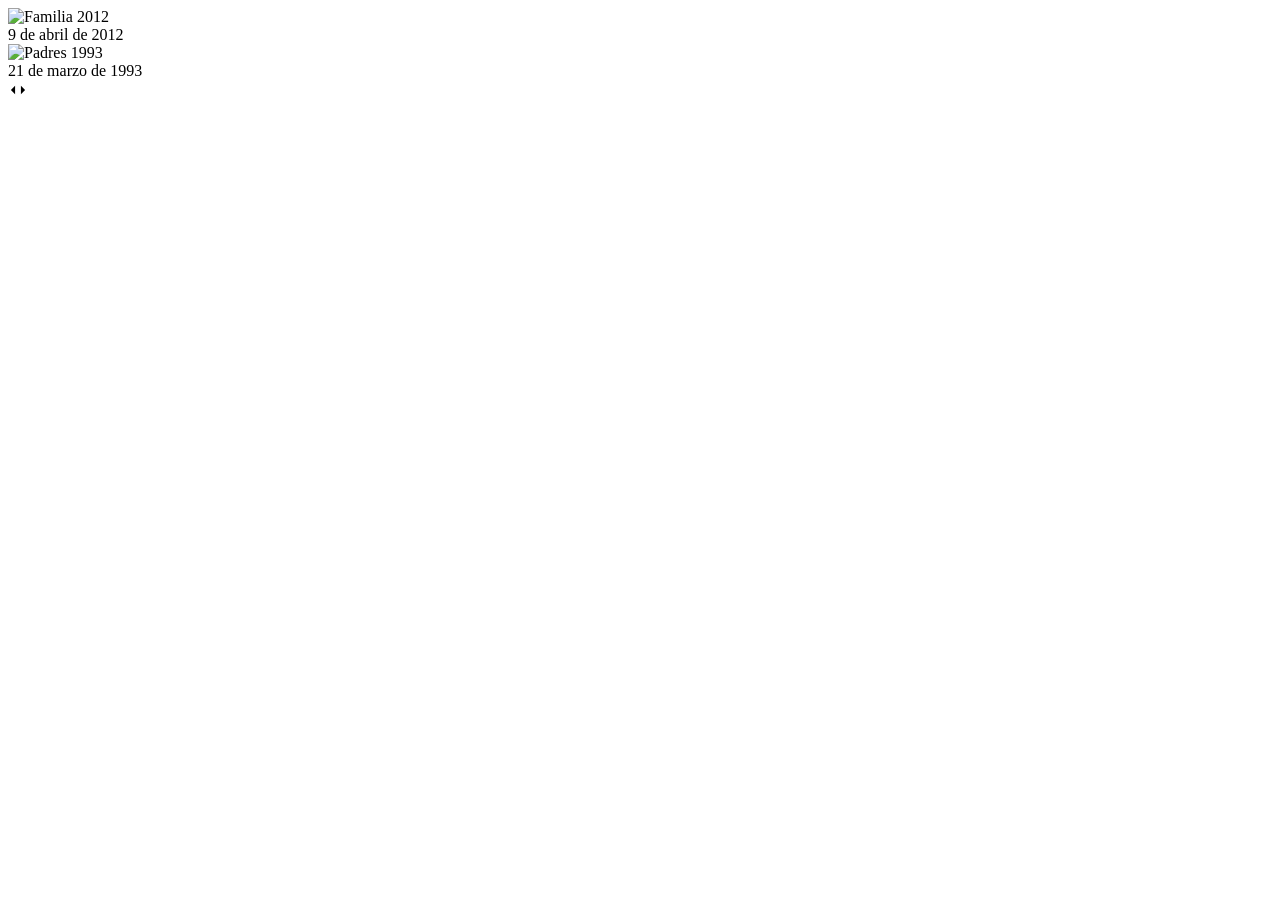
==== index.html @ 252fbdf5 "Add files via upload" ====
<!DOCTYPE html>
<html lang="es">
<head>
  <meta charset="UTF-8">
  <meta name="viewport" content="width=device-width, initial-scale=1.0">
  <title>Comparador de fotos</title>
  <link rel="stylesheet" href="style.css">
</head>
<body>

  <div class="container">
    <div class="slider-container" id="slider">
      <!-- Imagen Antes (2012) -->
      <img src="2012 04 09.jpg" alt="Familia 2012" class="img-before">
      <div class="badge badge-before">9 de abril de 2012</div>

      <!-- Imagen Después (1993) -->
      <div class="img-after-wrapper" id="afterWrapper">
        <img src="1993 03 21.jpg" alt="Padres 1993" class="img-after">
        <div class="badge badge-after">21 de marzo de 1993</div>
      </div>

      <!-- Control de deslizamiento (Handle) -->
      <div class="handle" id="handle">
        <div class="handle-line"></div>
        <div class="handle-button">
          <svg viewBox="0 0 24 24" width="20" height="20" fill="currentColor">
            <path d="M8.5 17l-5-5 5-5v10zm7 0l5-5-5-5v10z"/>
          </svg>
        </div>
        <div class="handle-line"></div>
      </div>
    </div>
  </div>

  <script src="script.js"></script>
</body>
</html>
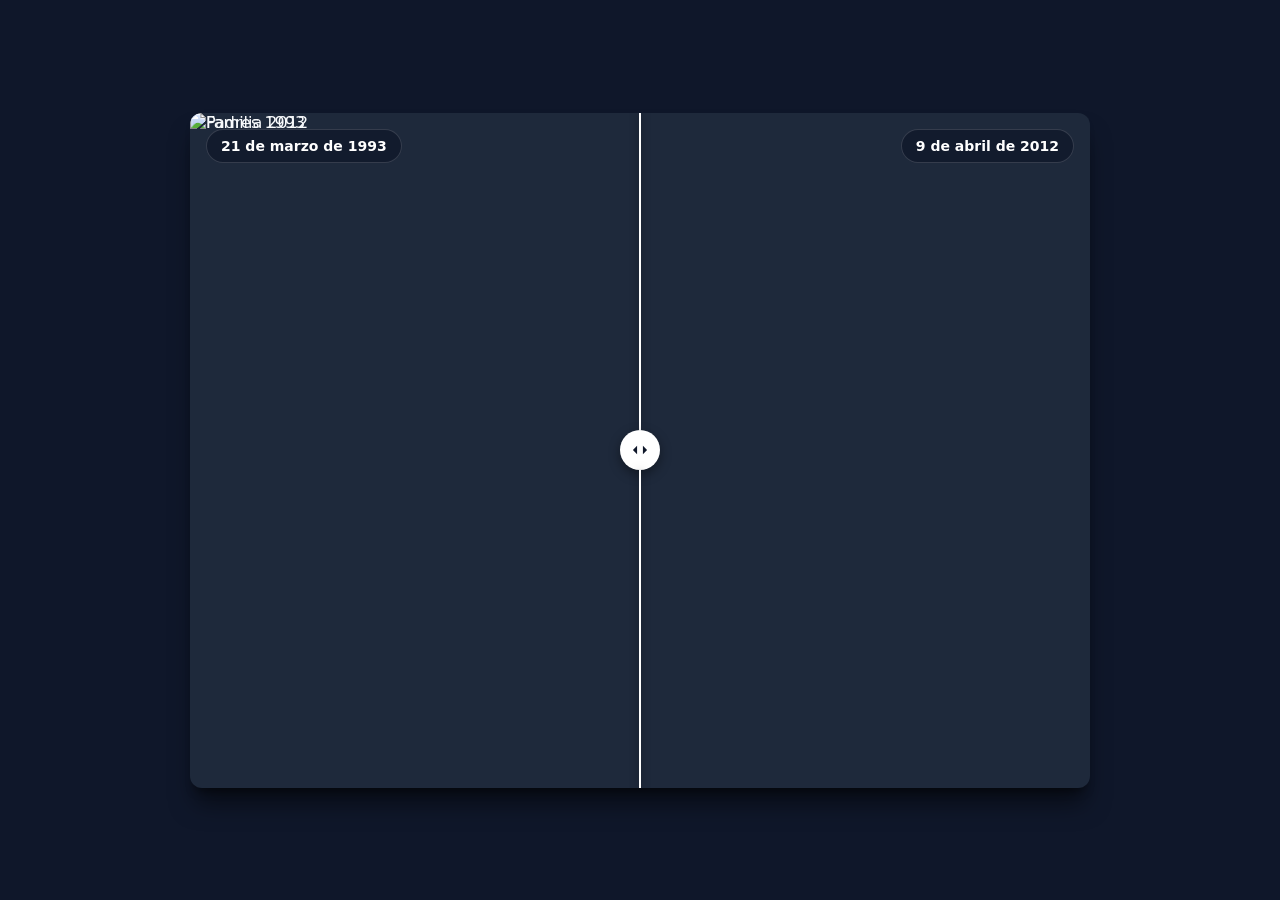
==== commit aec6a04f: "Update image file extensions from .jpg to .png" ====
--- a/index.html
+++ b/index.html
@@ -11,12 +11,12 @@
   <div class="container">
     <div class="slider-container" id="slider">
       <!-- Imagen Antes (2012) -->
-      <img src="2012 04 09.jpg" alt="Familia 2012" class="img-before">
+      <img src="2012 04 09.png" alt="Familia 2012" class="img-before">
       <div class="badge badge-before">9 de abril de 2012</div>
 
       <!-- Imagen Después (1993) -->
       <div class="img-after-wrapper" id="afterWrapper">
-        <img src="1993 03 21.jpg" alt="Padres 1993" class="img-after">
+        <img src="1993 03 21.png" alt="Padres 1993" class="img-after">
         <div class="badge badge-after">21 de marzo de 1993</div>
       </div>
 
@@ -35,4 +35,4 @@
 
   <script src="script.js"></script>
 </body>
-</html>+</html>
--- a/style.css
+++ b/style.css
@@ -0,0 +1,121 @@
+* {
+  box-sizing: border-box;
+  margin: 0;
+  padding: 0;
+}
+
+body {
+  font-family: system-ui, -apple-system, BlinkMacSystemFont, 'Segoe UI', Roboto, sans-serif;
+  background-color: #0f172a;
+  color: #f8fafc;
+  display: flex;
+  justify-content: center;
+  align-items: center;
+  min-height: 100vh;
+  padding: 20px;
+}
+
+.container {
+  width: 100%;
+  max-width: 900px;
+  margin: 0 auto;
+}
+
+.slider-container {
+  position: relative;
+  width: 100%;
+  aspect-ratio: 4 / 3;
+  overflow: hidden;
+  border-radius: 12px;
+  box-shadow: 0 20px 25px -5px rgba(0, 0, 0, 0.5), 0 8px 10px -6px rgba(0, 0, 0, 0.5);
+  user-select: none;
+  cursor: ew-resize;
+  background-color: #1e293b;
+}
+
+.slider-container img {
+  position: absolute;
+  top: 0;
+  left: 0;
+  width: 100%;
+  height: 100%;
+  object-fit: cover;
+  pointer-events: none;
+}
+
+.img-after-wrapper {
+  position: absolute;
+  top: 0;
+  left: 0;
+  width: 50%;
+  height: 100%;
+  overflow: hidden;
+  z-index: 10;
+}
+
+/* Forzar que la imagen interna mantenga el tamaño del contenedor principal */
+.img-after-wrapper img {
+  width: 100%;
+  height: 100%;
+  max-width: none;
+}
+
+/* Etiquetas de fecha */
+.badge {
+  position: absolute;
+  top: 16px;
+  padding: 8px 14px;
+  background-color: rgba(15, 23, 42, 0.75);
+  backdrop-filter: blur(8px);
+  color: #ffffff;
+  font-size: 0.875rem;
+  font-weight: 600;
+  border-radius: 20px;
+  border: 1px solid rgba(255, 255, 255, 0.15);
+  z-index: 20;
+  pointer-events: none;
+}
+
+.badge-before {
+  right: 16px;
+}
+
+.badge-after {
+  left: 16px;
+}
+
+/* Control deslizable */
+.handle {
+  position: absolute;
+  top: 0;
+  bottom: 0;
+  left: 50%;
+  width: 40px;
+  margin-left: -20px;
+  z-index: 30;
+  display: flex;
+  flex-direction: column;
+  align-items: center;
+  justify-content: center;
+  cursor: ew-resize;
+}
+
+.handle-line {
+  width: 2px;
+  height: 100%;
+  background-color: #ffffff;
+  box-shadow: 0 0 8px rgba(0, 0, 0, 0.5);
+}
+
+.handle-button {
+  width: 40px;
+  height: 40px;
+  background-color: #ffffff;
+  color: #0f172a;
+  border-radius: 50%;
+  display: flex;
+  align-items: center;
+  justify-content: center;
+  box-shadow: 0 4px 12px rgba(0, 0, 0, 0.4);
+  flex-shrink: 0;
+}
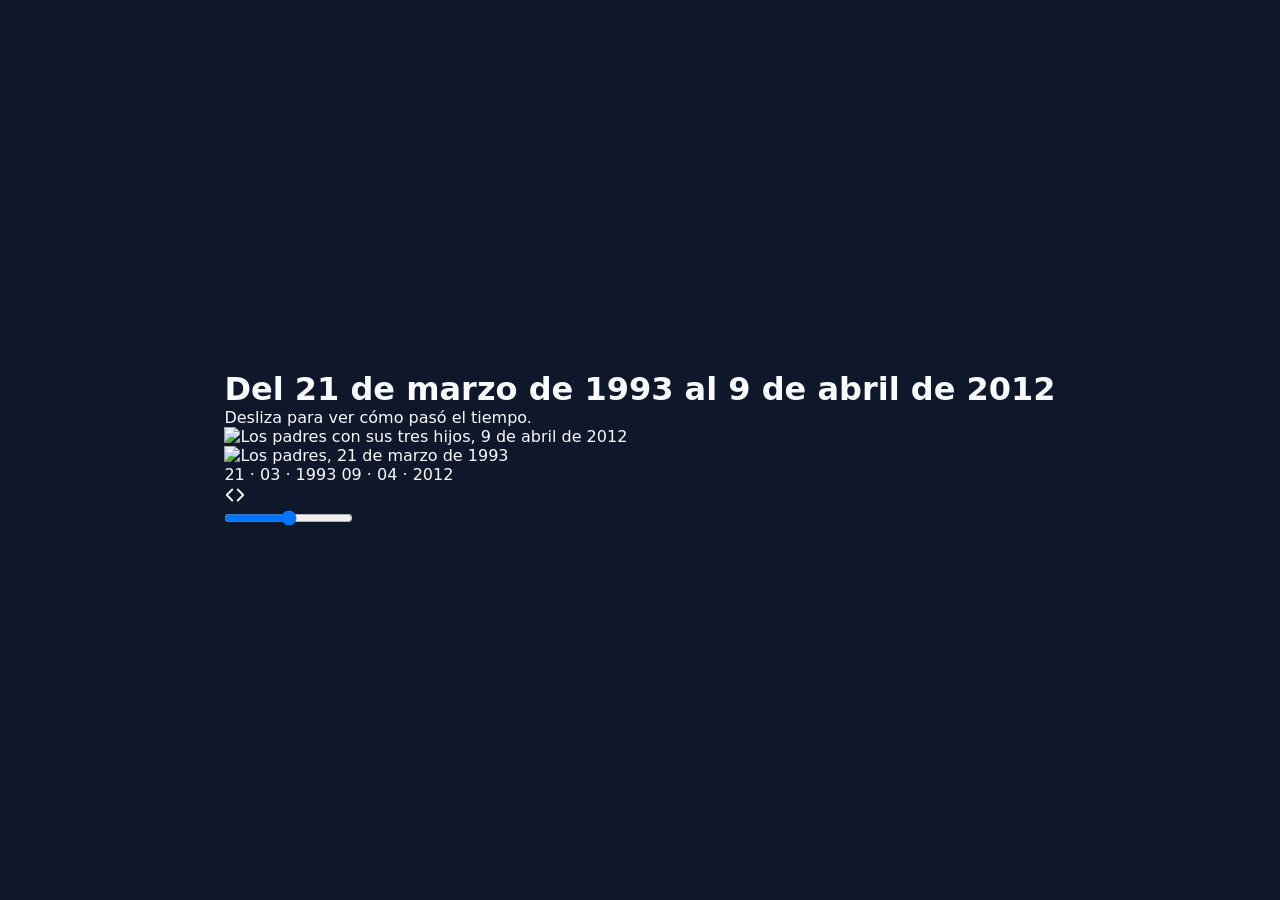
==== commit cea93d7a: "Update HTML structure and content for comparison" ====
--- a/index.html
+++ b/index.html
@@ -2,37 +2,37 @@
 <html lang="es">
 <head>
   <meta charset="UTF-8">
-  <meta name="viewport" content="width=device-width, initial-scale=1.0">
-  <title>Comparador de fotos</title>
+  <meta name="viewport" content="width=device-width, initial-scale=1">
+  <title>Antes y después · 1993 – 2012</title>
   <link rel="stylesheet" href="style.css">
 </head>
 <body>
+  <main class="pagina">
+    <h1 class="titulo">Del 21 de marzo de 1993 al 9 de abril de 2012</h1>
+    <p class="subtitulo">Desliza para ver cómo pasó el tiempo.</p>
 
-  <div class="container">
-    <div class="slider-container" id="slider">
-      <!-- Imagen Antes (2012) -->
-      <img src="2012 04 09.png" alt="Familia 2012" class="img-before">
-      <div class="badge badge-before">9 de abril de 2012</div>
+    <div class="comparador" id="comparador">
+      <!-- Imagen de fondo (después, 2012) -->
+      <img class="img img-despues" src="2012.jpg" alt="Los padres con sus tres hijos, 9 de abril de 2012" draggable="false">
 
-      <!-- Imagen Después (1993) -->
-      <div class="img-after-wrapper" id="afterWrapper">
-        <img src="1993 03 21.png" alt="Padres 1993" class="img-after">
-        <div class="badge badge-after">21 de marzo de 1993</div>
+      <!-- Imagen superior recortada (antes, 1993) -->
+      <div class="capa-antes" id="capaAntes">
+        <img class="img img-antes" src="1993.jpg" alt="Los padres, 21 de marzo de 1993" draggable="false">
       </div>
 
-      <!-- Control de deslizamiento (Handle) -->
-      <div class="handle" id="handle">
-        <div class="handle-line"></div>
-        <div class="handle-button">
-          <svg viewBox="0 0 24 24" width="20" height="20" fill="currentColor">
-            <path d="M8.5 17l-5-5 5-5v10zm7 0l5-5-5-5v10z"/>
-          </svg>
-        </div>
-        <div class="handle-line"></div>
+      <span class="etiqueta etiqueta-antes">21 · 03 · 1993</span>
+      <span class="etiqueta etiqueta-despues">09 · 04 · 2012</span>
+
+      <div class="asa" id="asa">
+        <span class="linea"></span>
+        <span class="boton" aria-hidden="true">
+          <svg viewBox="0 0 24 24" width="22" height="22" fill="none" stroke="currentColor" stroke-width="2" stroke-linecap="round" stroke-linejoin="round"><path d="M9 6l-6 6 6 6M15 6l6 6-6 6"/></svg>
+        </span>
       </div>
+
+      <input class="rango" id="rango" type="range" min="0" max="100" value="50" aria-label="Comparar las dos fotos">
     </div>
-  </div>
-
+  </main>
   <script src="script.js"></script>
 </body>
 </html>
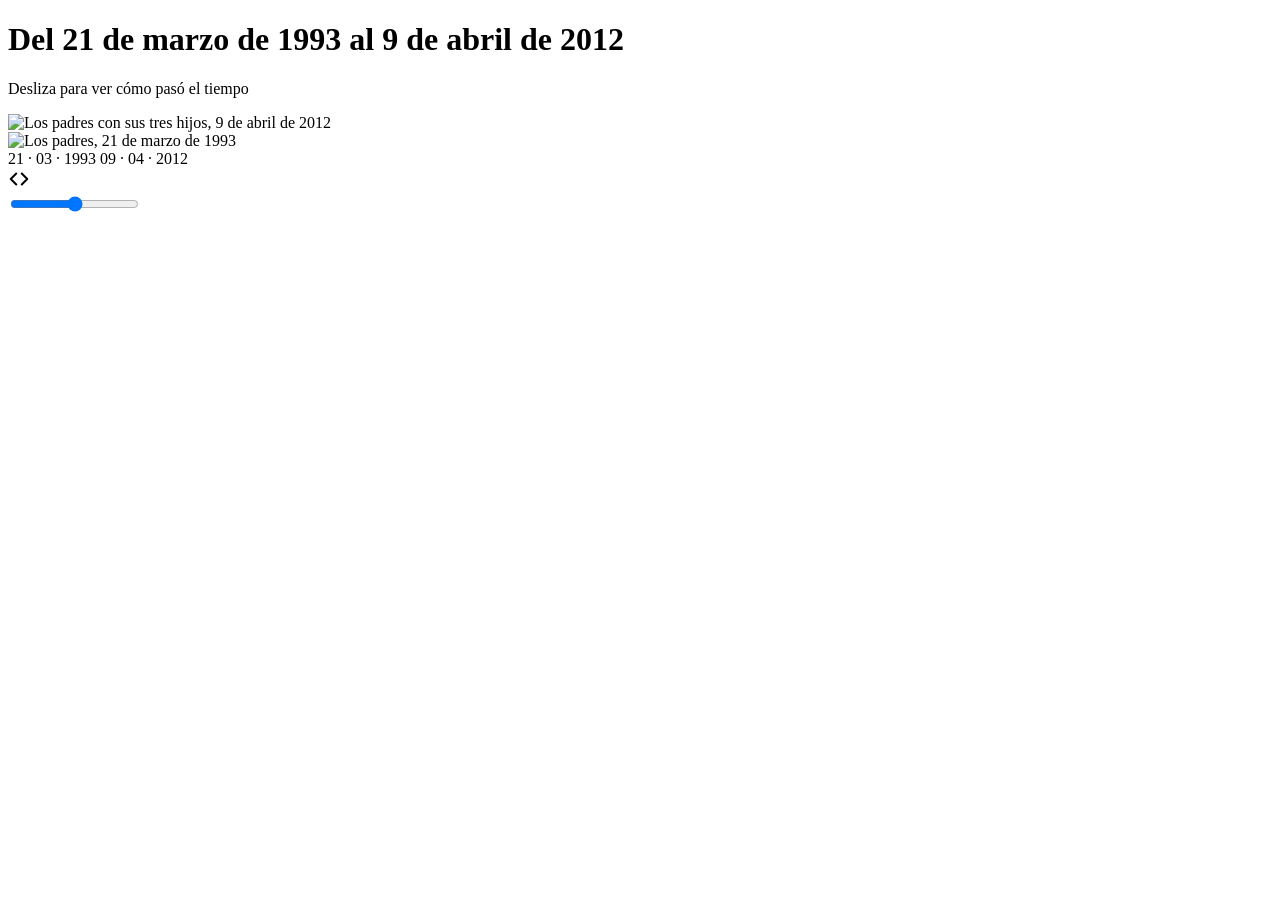
==== commit b03403cc: "Update HTML structure and styles for comparison" ====
--- a/index.html
+++ b/index.html
@@ -3,36 +3,34 @@
 <head>
   <meta charset="UTF-8">
   <meta name="viewport" content="width=device-width, initial-scale=1">
-  <title>Antes y después · 1993 – 2012</title>
-  <link rel="stylesheet" href="style.css">
+  <title>1993 – 2012</title>
+  <link rel="stylesheet" href="comparador.css">
 </head>
-<body>
-  <main class="pagina">
-    <h1 class="titulo">Del 21 de marzo de 1993 al 9 de abril de 2012</h1>
-    <p class="subtitulo">Desliza para ver cómo pasó el tiempo.</p>
+<body class="cmp-body">
+  <main class="cmp-pagina">
+    <h1 class="cmp-titulo">Del 21 de marzo de 1993 al 9 de abril de 2012</h1>
+    <p class="cmp-subtitulo">Desliza para ver cómo pasó el tiempo</p>
 
-    <div class="comparador" id="comparador">
-      <!-- Imagen de fondo (después, 2012) -->
-      <img class="img img-despues" src="2012.jpg" alt="Los padres con sus tres hijos, 9 de abril de 2012" draggable="false">
+    <div class="cmp-slider" id="cmpSlider">
+      <img class="cmp-img" src="2012.jpg" alt="Los padres con sus tres hijos, 9 de abril de 2012" draggable="false">
 
-      <!-- Imagen superior recortada (antes, 1993) -->
-      <div class="capa-antes" id="capaAntes">
-        <img class="img img-antes" src="1993.jpg" alt="Los padres, 21 de marzo de 1993" draggable="false">
+      <div class="cmp-capa" id="cmpCapa">
+        <img class="cmp-img" src="1993.jpg" alt="Los padres, 21 de marzo de 1993" draggable="false">
       </div>
 
-      <span class="etiqueta etiqueta-antes">21 · 03 · 1993</span>
-      <span class="etiqueta etiqueta-despues">09 · 04 · 2012</span>
+      <span class="cmp-fecha cmp-fecha-izq">21 · 03 · 1993</span>
+      <span class="cmp-fecha cmp-fecha-der">09 · 04 · 2012</span>
 
-      <div class="asa" id="asa">
-        <span class="linea"></span>
-        <span class="boton" aria-hidden="true">
-          <svg viewBox="0 0 24 24" width="22" height="22" fill="none" stroke="currentColor" stroke-width="2" stroke-linecap="round" stroke-linejoin="round"><path d="M9 6l-6 6 6 6M15 6l6 6-6 6"/></svg>
+      <div class="cmp-asa">
+        <span class="cmp-linea"></span>
+        <span class="cmp-boton">
+          <svg viewBox="0 0 24 24" width="22" height="22" fill="none" stroke="currentColor" stroke-width="2.2" stroke-linecap="round" stroke-linejoin="round"><path d="M9 6l-6 6 6 6M15 6l6 6-6 6"/></svg>
         </span>
       </div>
 
-      <input class="rango" id="rango" type="range" min="0" max="100" value="50" aria-label="Comparar las dos fotos">
+      <input class="cmp-rango" id="cmpRango" type="range" min="0" max="100" value="50" aria-label="Comparar las dos fotos">
     </div>
   </main>
-  <script src="script.js"></script>
+  <script src="comparador.js"></script>
 </body>
 </html>
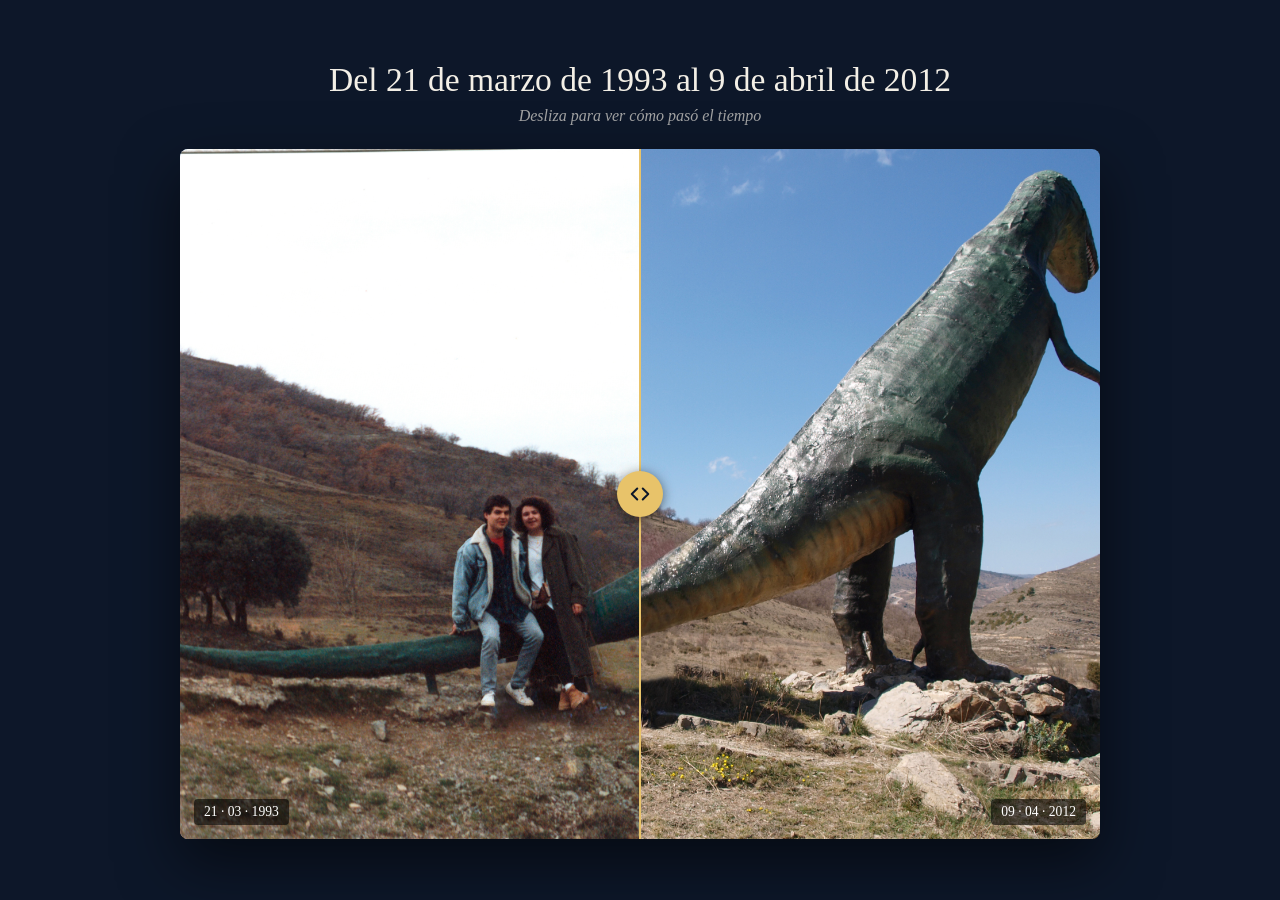
==== commit 0a855b9b: "Update index.html" ====
--- a/index.html
+++ b/index.html
@@ -4,7 +4,106 @@
   <meta charset="UTF-8">
   <meta name="viewport" content="width=device-width, initial-scale=1">
   <title>1993 – 2012</title>
-  <link rel="stylesheet" href="comparador.css">
+  <style>
+.cmp-body {
+  margin: 0;
+  min-height: 100vh;
+  display: flex;
+  align-items: center;
+  justify-content: center;
+  padding: 24px 16px;
+  box-sizing: border-box;
+  background: #0d1729;
+  color: #f3efe6;
+  font-family: Georgia, "Times New Roman", serif;
+}
+.cmp-body *, .cmp-body *::before, .cmp-body *::after { box-sizing: border-box; }
+
+.cmp-pagina { width: 100%; max-width: 920px; text-align: center; }
+.cmp-titulo { margin: 0; font-size: clamp(1.3rem, 3.6vw, 2.1rem); font-weight: 400; }
+.cmp-subtitulo { margin: 8px 0 24px; opacity: .65; font-style: italic; }
+
+.cmp-slider {
+  --pos: 50%;
+  position: relative;
+  width: 100%;
+  aspect-ratio: 4 / 3;      /* ajusta a la proporción de tus fotos */
+  overflow: hidden;
+  border-radius: 8px;
+  background: #000;
+  user-select: none;
+  -webkit-user-select: none;
+  box-shadow: 0 24px 60px rgba(0,0,0,.55);
+}
+.cmp-img {
+  position: absolute;
+  top: 0; left: 0;
+  width: 100%; height: 100%;
+  object-fit: cover;
+  display: block;
+}
+.cmp-capa {
+  position: absolute;
+  top: 0; left: 0;
+  width: 100%; height: 100%;
+  clip-path: inset(0 calc(100% - var(--pos)) 0 0);
+}
+
+.cmp-asa {
+  position: absolute;
+  top: 0; bottom: 0;
+  left: var(--pos);
+  width: 0;
+  pointer-events: none;
+}
+.cmp-linea {
+  position: absolute;
+  top: 0; bottom: 0; left: -1px;
+  width: 2px;
+  background: #e8c36a;
+}
+.cmp-boton {
+  position: absolute;
+  top: 50%; left: 0;
+  transform: translate(-50%, -50%);
+  width: 46px; height: 46px;
+  border-radius: 50%;
+  background: #e8c36a;
+  color: #0d1729;
+  display: flex;
+  align-items: center;
+  justify-content: center;
+  box-shadow: 0 2px 12px rgba(0,0,0,.5);
+}
+
+.cmp-fecha {
+  position: absolute;
+  bottom: 14px;
+  padding: 5px 10px;
+  border-radius: 4px;
+  background: rgba(0,0,0,.6);
+  color: #fff;
+  font-size: .85rem;
+  pointer-events: none;
+}
+.cmp-fecha-izq { left: 14px; }
+.cmp-fecha-der { right: 14px; }
+
+/* control invisible que recibe ratón, dedo y teclado */
+.cmp-rango {
+  position: absolute;
+  top: 0; left: 0;
+  width: 100%; height: 100%;
+  margin: 0; padding: 0;
+  opacity: 0;
+  cursor: ew-resize;
+  -webkit-appearance: none;
+  appearance: none;
+  background: transparent;
+}
+.cmp-slider:focus-within .cmp-boton { outline: 3px solid #fff; outline-offset: 3px; }
+
+</style>
 </head>
 <body class="cmp-body">
   <main class="cmp-pagina">
@@ -12,10 +111,10 @@
     <p class="cmp-subtitulo">Desliza para ver cómo pasó el tiempo</p>
 
     <div class="cmp-slider" id="cmpSlider">
-      <img class="cmp-img" src="2012.jpg" alt="Los padres con sus tres hijos, 9 de abril de 2012" draggable="false">
+      <img class="cmp-img" src="Familia 2012.png" alt="Los padres con sus tres hijos, 9 de abril de 2012" draggable="false">
 
       <div class="cmp-capa" id="cmpCapa">
-        <img class="cmp-img" src="1993.jpg" alt="Los padres, 21 de marzo de 1993" draggable="false">
+        <img class="cmp-img" src="Padres 1993.png" alt="Los padres, 21 de marzo de 1993" draggable="false">
       </div>
 
       <span class="cmp-fecha cmp-fecha-izq">21 · 03 · 1993</span>
@@ -31,6 +130,17 @@
       <input class="cmp-rango" id="cmpRango" type="range" min="0" max="100" value="50" aria-label="Comparar las dos fotos">
     </div>
   </main>
-  <script src="comparador.js"></script>
+  <script>
+const slider = document.getElementById('cmpSlider');
+const rango = document.getElementById('cmpRango');
+
+function actualizar() {
+  slider.style.setProperty('--pos', rango.value + '%');
+}
+
+rango.addEventListener('input', actualizar);
+actualizar();
+
+</script>
 </body>
 </html>
